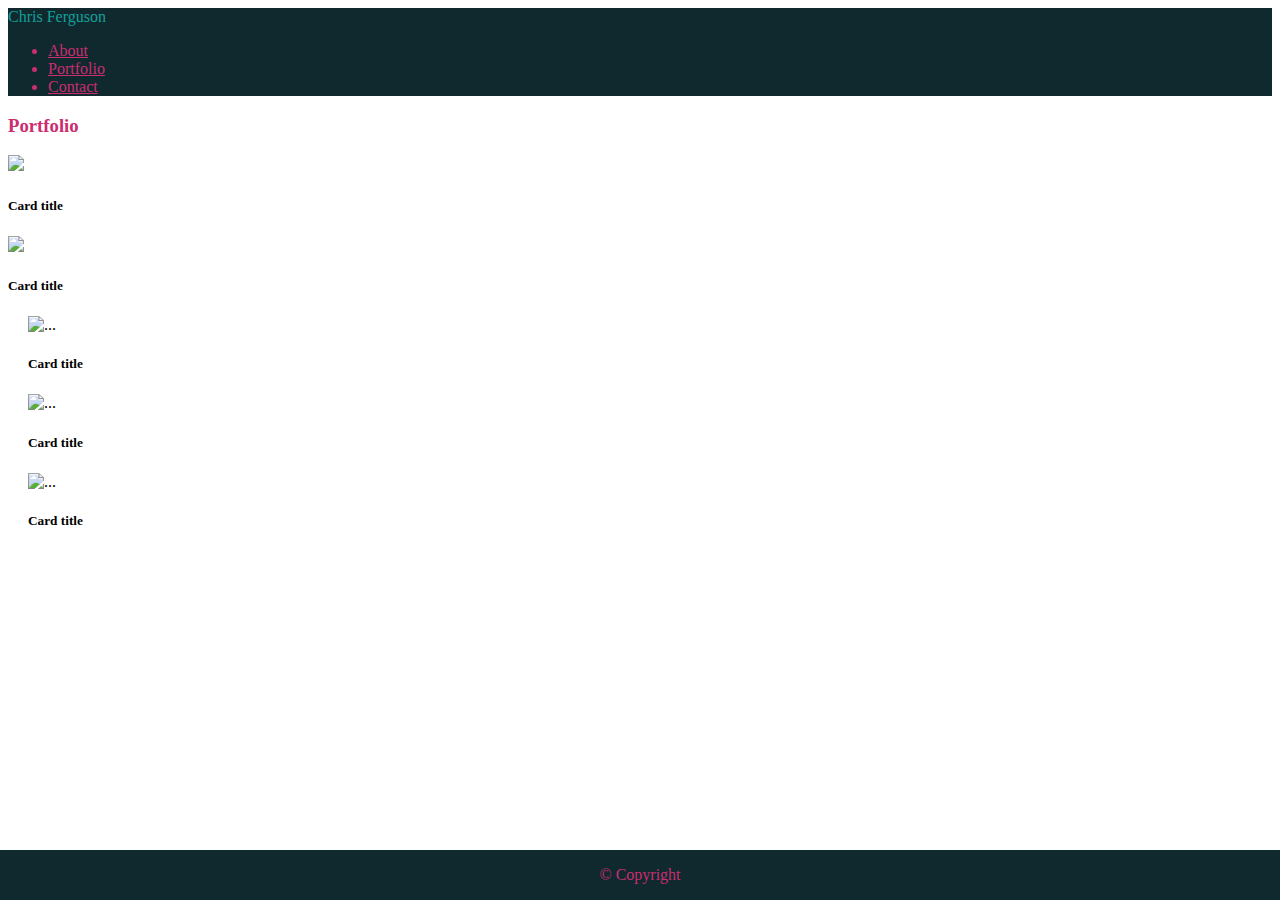
==== assets/portfolio.html @ f8ff4dbc "adding new items" ====
<!DOCTYPE html>
<html lang="en">

<head>
    <meta charset="UTF-8">
    <meta name="viewport" content="width=device-width, initial-scale=1.0">

    <!-- Bootstrap CSS -->
    <link rel="stylesheet" href="https://stackpath.bootstrapcdn.com/bootstrap/4.5.0/css/bootstrap.min.css"
        integrity="sha384-9aIt2nRpC12Uk9gS9baDl411NQApFmC26EwAOH8WgZl5MYYxFfc+NcPb1dKGj7Sk" crossorigin="anonymous">
    
    <link rel="stylesheet" href="style.css">
    
    <title>hw02portfolio</title>

</head>

<body>
    <nav class="navbar">
        <div class="name">Chris Ferguson</div>
        <ul class="nav justify-content-end">
            <li class="nav-item">
                <a class="nav-link active" href="../index.html">About</a>
            </li>

            <li class="nav-item">
                <a class="nav-link active" href="portfolio.html">Portfolio</a>
            </li>

            <li class="nav-item">
                <a class="nav-link active" href="contact.html">Contact</a>
            </li>
        </ul>

    </nav>

    <div class="wrapper">
        <div class="container">
            <div class="row">
                <div class="col">
                    <h3>Portfolio</h3>
                </div>
            </div>

            <div class="row">
                <div class="col-6">
                    <div class="card bg-dark text-white">
                        <img src="https://placehold.it/200x200" class="card-img">
                        <div class="card-img-overlay">
                            <h5 class="card-title">Card title</h5>
                        </div>
                    </div>
                </div>

                <div class="col-6">
                    <div class="card bg-dark text-white">
                        <img src="https://placehold.it/200x200" class="card-img">
                        <div class="card-img-overlay">
                            <h5 class="card-title">Card title</h5>
                        </div>
                    </div>
                </div>

                <div class="col-md-6">
                    <div class="card bg-dark text-white">
                        <img src="https://placehold.it/200x200" class="card-img" alt="...">
                        <div class="card-img-overlay">
                            <h5 class="card-title">Card title</h5>
                        </div>
                    </div>
                </div>

                <div class="col-md-6">
                    <div class="card bg-dark text-white">
                        <img src="https://placehold.it/200x200" class="card-img" alt="...">
                        <div class="card-img-overlay">
                            <h5 class="card-title">Card title</h5>
                        </div>
                    </div>
                </div>

                <div class="col-md-6">
                    <div class="card bg-dark text-white">
                        <img src="https://placehold.it/200x200" class="card-img" alt="...">
                        <div class="card-img-overlay">
                            <h5 class="card-title">Card title</h5>
                        </div>
                    </div>
                </div>
                
            </div>
        </div>
    </div>

    <footer class="navbar">
        <p class="text-center">
            &#169; Copyright
          </p>
      </footer>









    <!-- Optional JavaScript -->
    <!-- jQuery first, then Popper.js, then Bootstrap JS -->
    <script src="https://code.jquery.com/jquery-3.5.1.slim.min.js"
        integrity="sha384-DfXdz2htPH0lsSSs5nCTpuj/zy4C+OGpamoFVy38MVBnE+IbbVYUew+OrCXaRkfj"
        crossorigin="anonymous"></script>
    <script src="https://cdn.jsdelivr.net/npm/popper.js@1.16.0/dist/umd/popper.min.js"
        integrity="sha384-Q6E9RHvbIyZFJoft+2mJbHaEWldlvI9IOYy5n3zV9zzTtmI3UksdQRVvoxMfooAo"
        crossorigin="anonymous"></script>
    <script src="https://stackpath.bootstrapcdn.com/bootstrap/4.5.0/js/bootstrap.min.js"></script>
</body>

</html>
---- assets/style.css ----
nav.navbar {
    background-color: #0f292f;
    color: #cb2d6f;
}

.nav-link {
    color: #cb2d6f;
}

body {
    background: url(https://previews.123rf.com/images/monsitj/monsitj1709/monsitj170900059/94040748-programming-code-abstract-technology-background-of-software-developer-and-computer-script.jpg);
    background-size: cover;
    background-repeat: no-repeat;

}

footer.navbar {
    background-color: #0f292f;
    color: #cb2d6f;
    position: fixed;
    bottom: 0;
    left: 0;
    width: 100%;
    text-align: center;
}

.name {
    color: #14a098;
}

h3 {
    color: #cb2d6f;
}

.col-md-6 {
    margin:20px; 
}

form{
    margin: 20px;
}
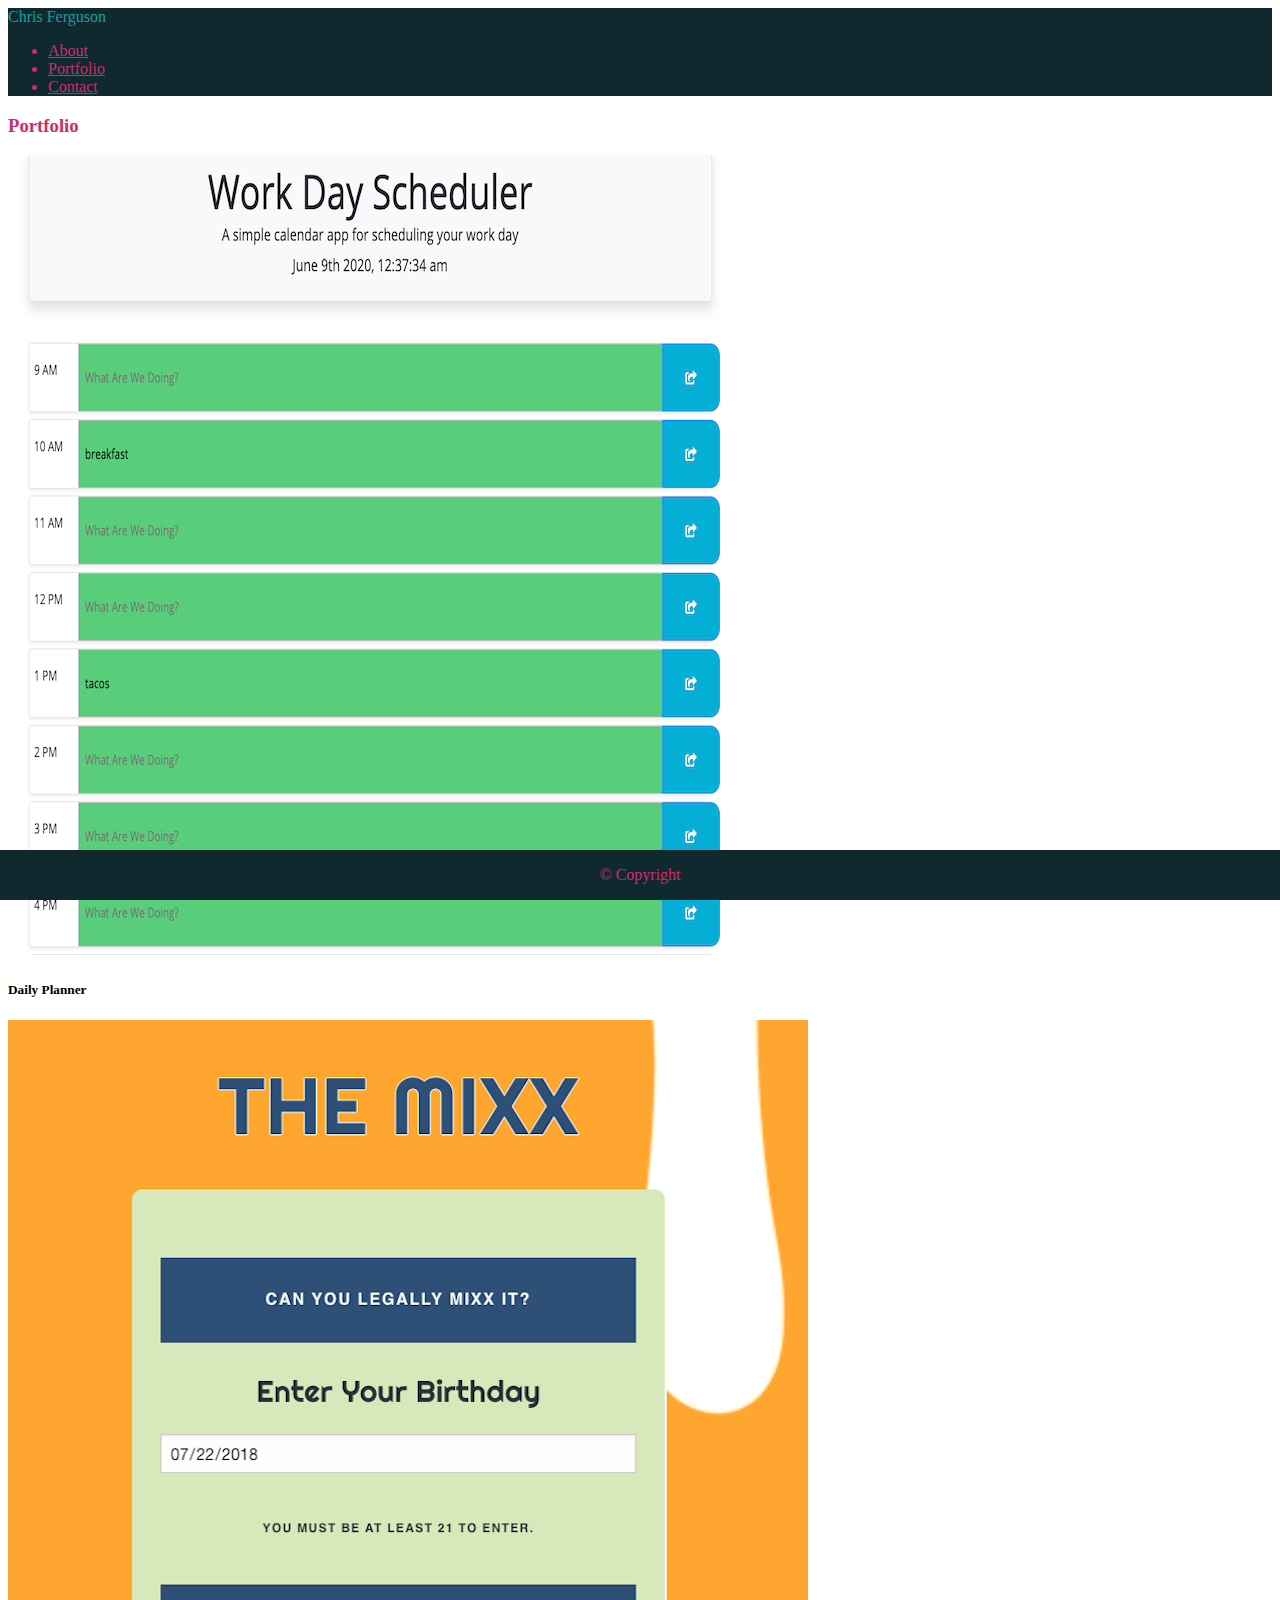
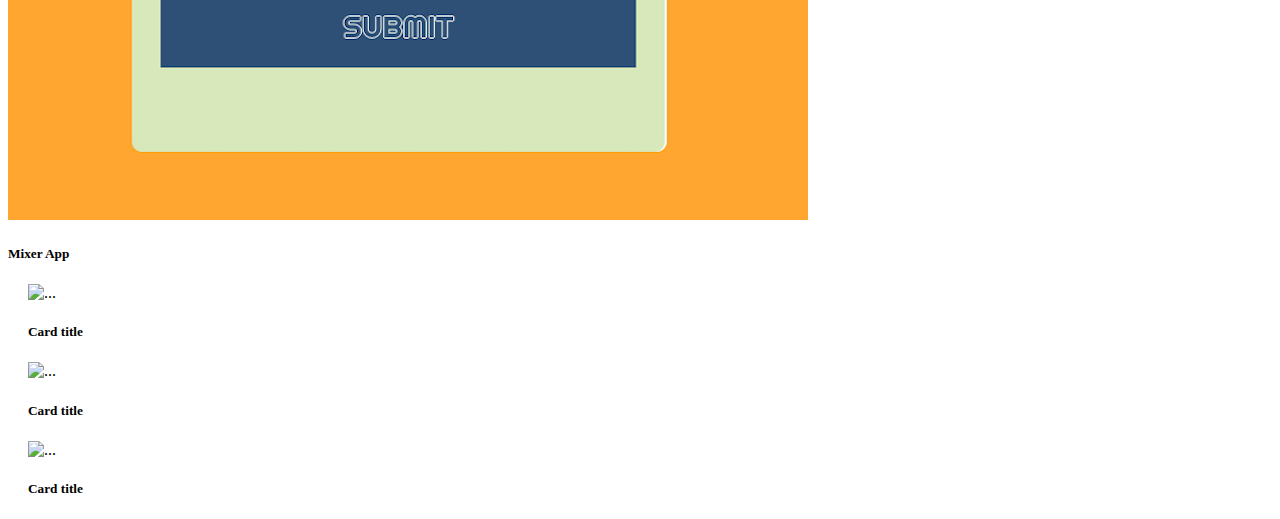
==== commit af11d87b: "new links and pictures" ====
--- a/assets/portfolio.html
+++ b/assets/portfolio.html
@@ -1,4 +1,3 @@
-  
 <!DOCTYPE html>
 <html lang="en">
 
@@ -45,19 +44,19 @@
 
             <div class="row">
                 <div class="col-6">
-                    <div class="card bg-dark text-white">
-                        <img src="https://placehold.it/200x200" class="card-img">
+                    <div class="card bg-dark text-black">
+                        <img src="dailyPlanner.png" class="card-img">
                         <div class="card-img-overlay">
-                            <h5 class="card-title">Card title</h5>
+                            <h5 class="card-title">Daily Planner</h5>
                         </div>
                     </div>
                 </div>
 
                 <div class="col-6">
                     <div class="card bg-dark text-white">
-                        <img src="https://placehold.it/200x200" class="card-img">
+                        <img src="mixerApp.png" class="card-img">
                         <div class="card-img-overlay">
-                            <h5 class="card-title">Card title</h5>
+                            <h5 class="card-title">Mixer App</h5>
                         </div>
                     </div>
                 </div>
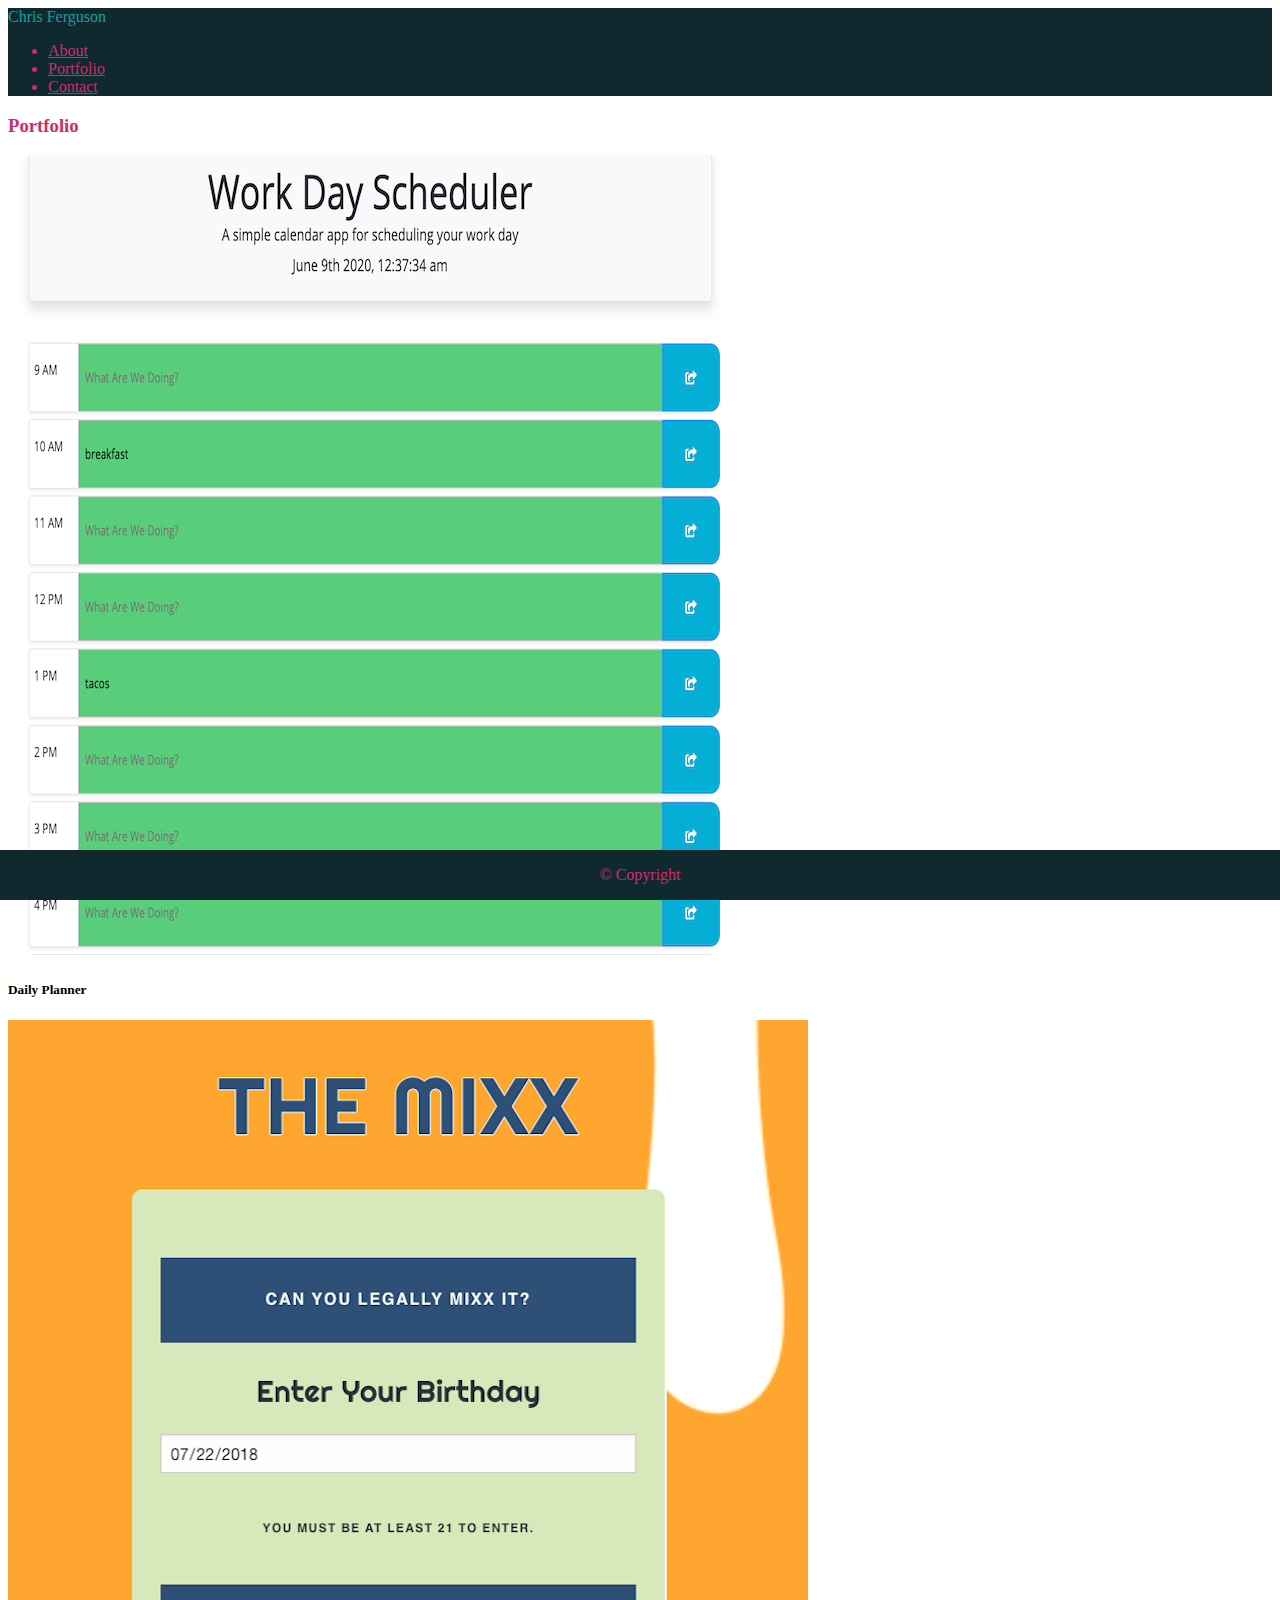
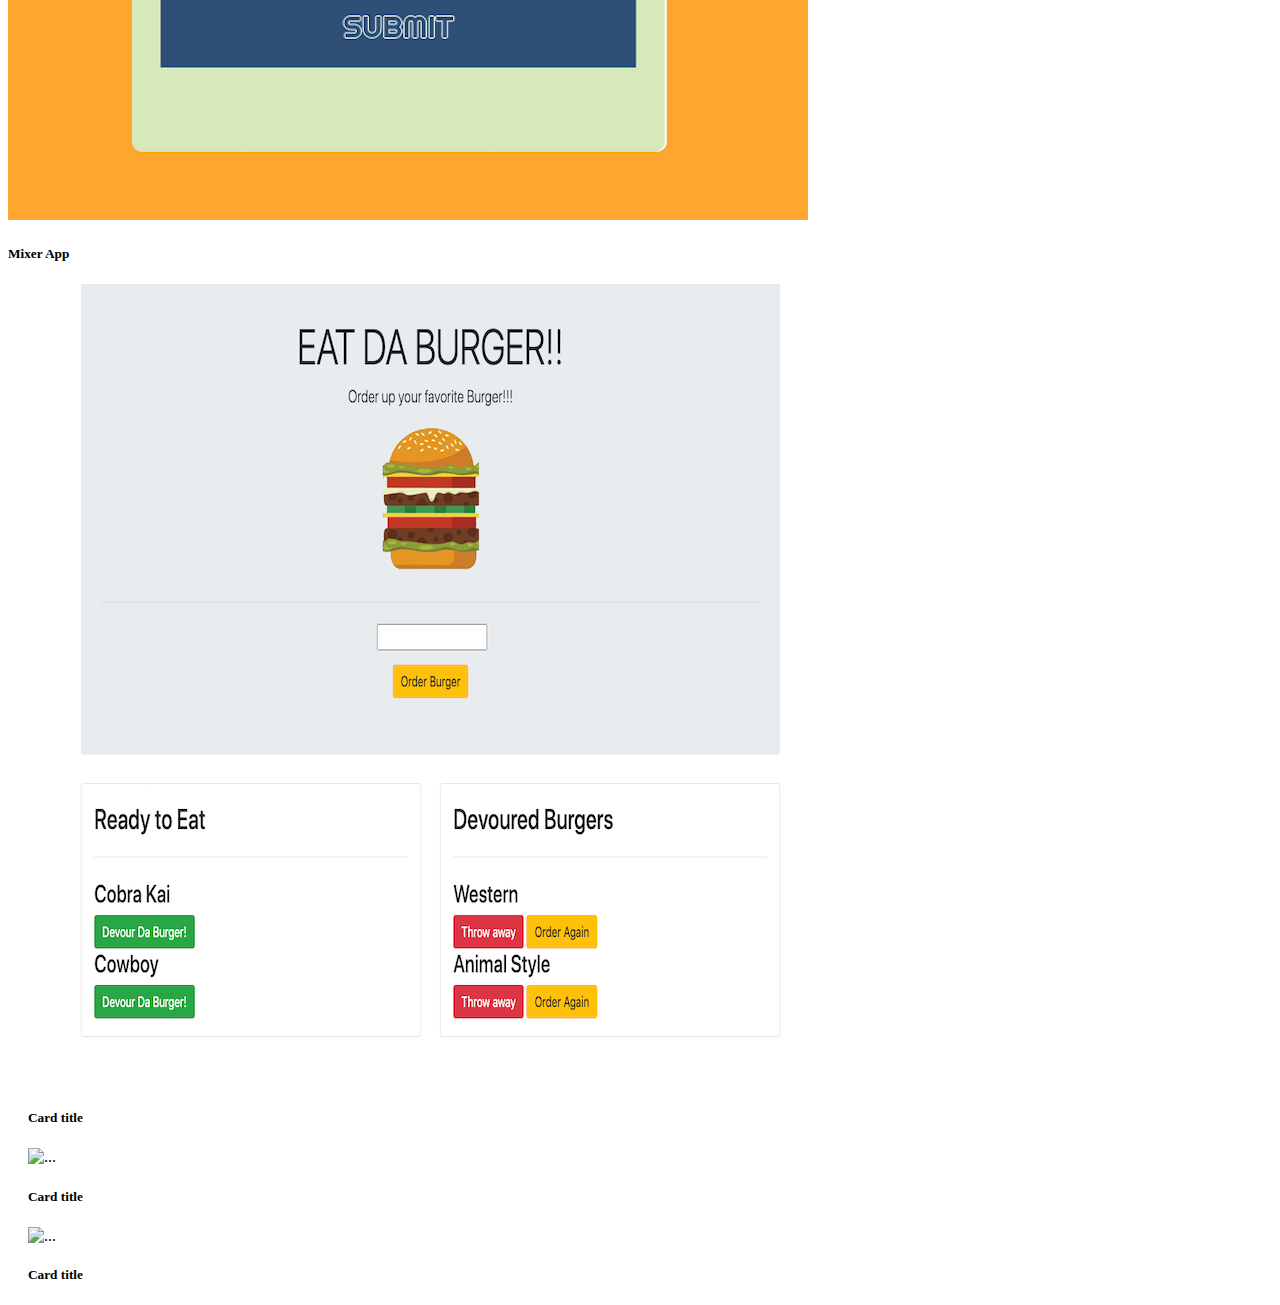
==== commit 6255f142: "added burger to port pictures" ====
--- a/assets/portfolio.html
+++ b/assets/portfolio.html
@@ -63,7 +63,7 @@
 
                 <div class="col-md-6">
                     <div class="card bg-dark text-white">
-                        <img src="https://placehold.it/200x200" class="card-img" alt="...">
+                        <img src="eatDaBurger.png" class="card-img" alt="...">
                         <div class="card-img-overlay">
                             <h5 class="card-title">Card title</h5>
                         </div>
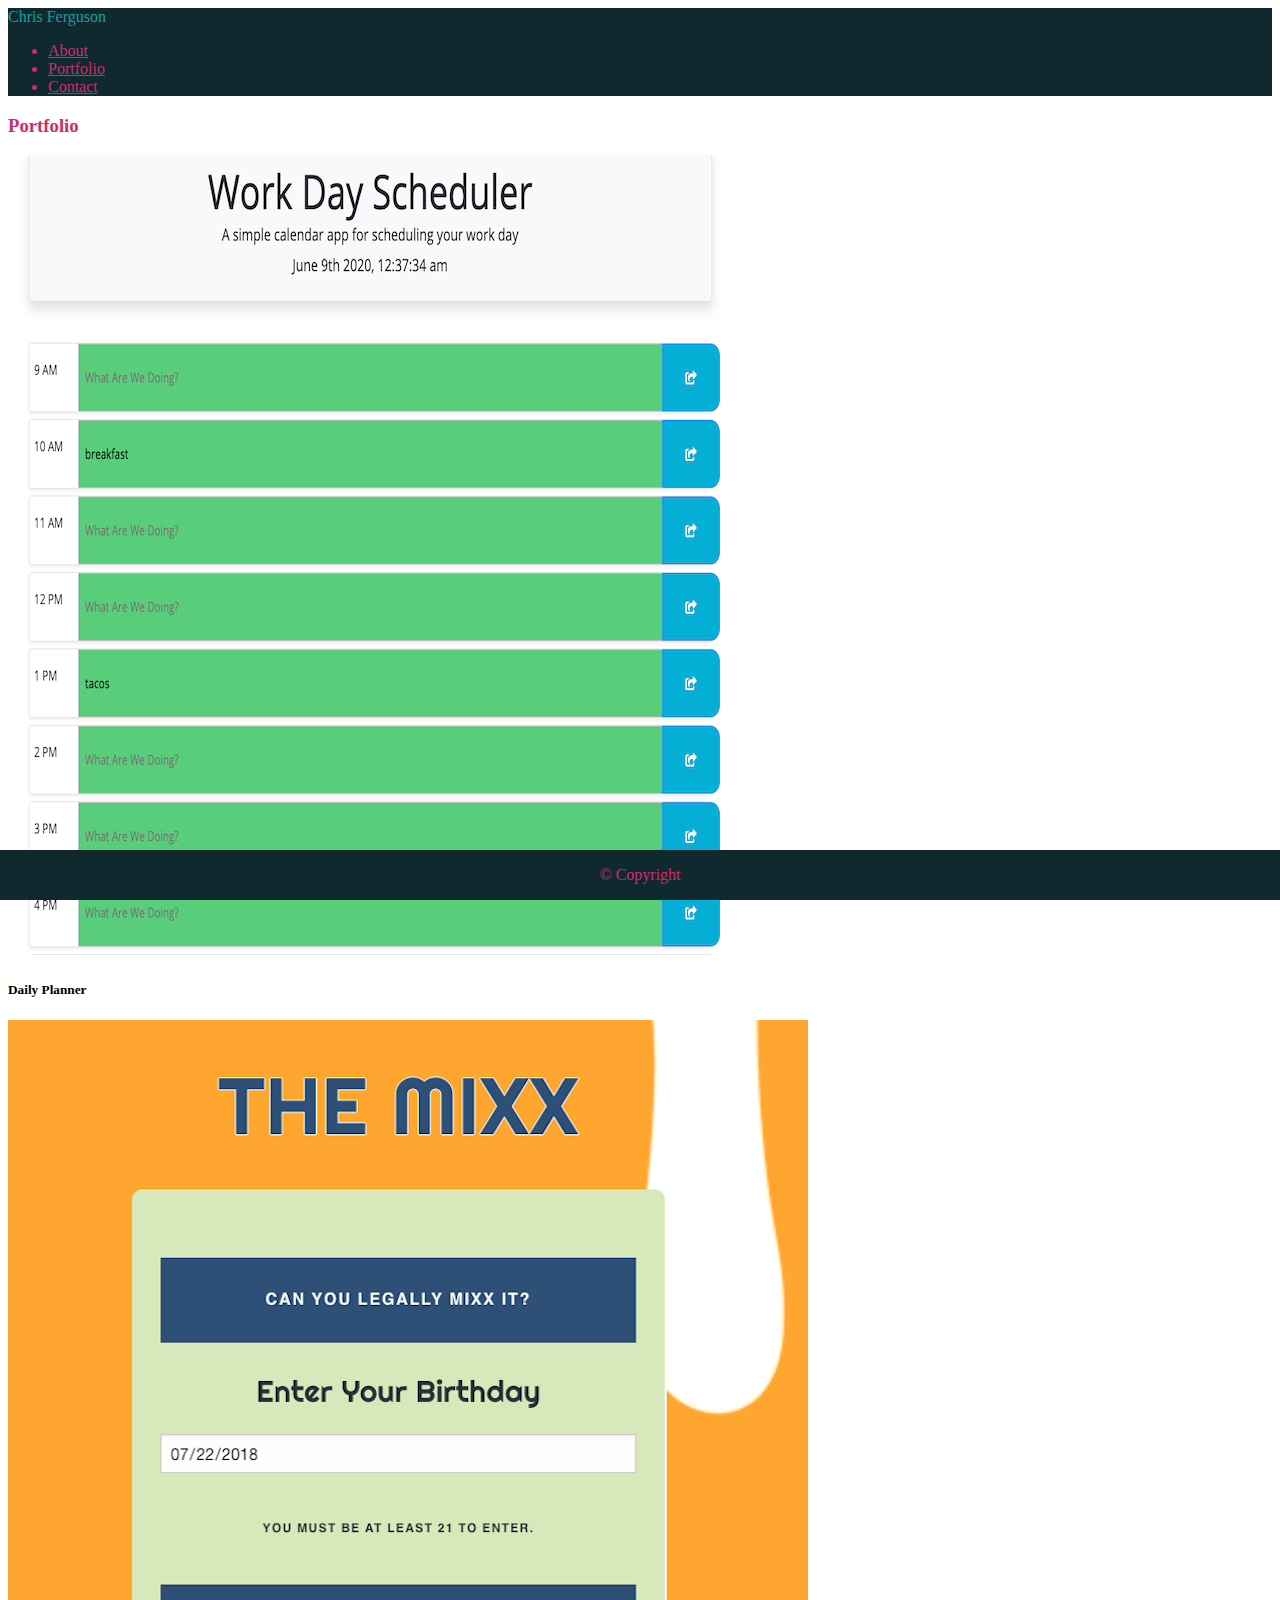
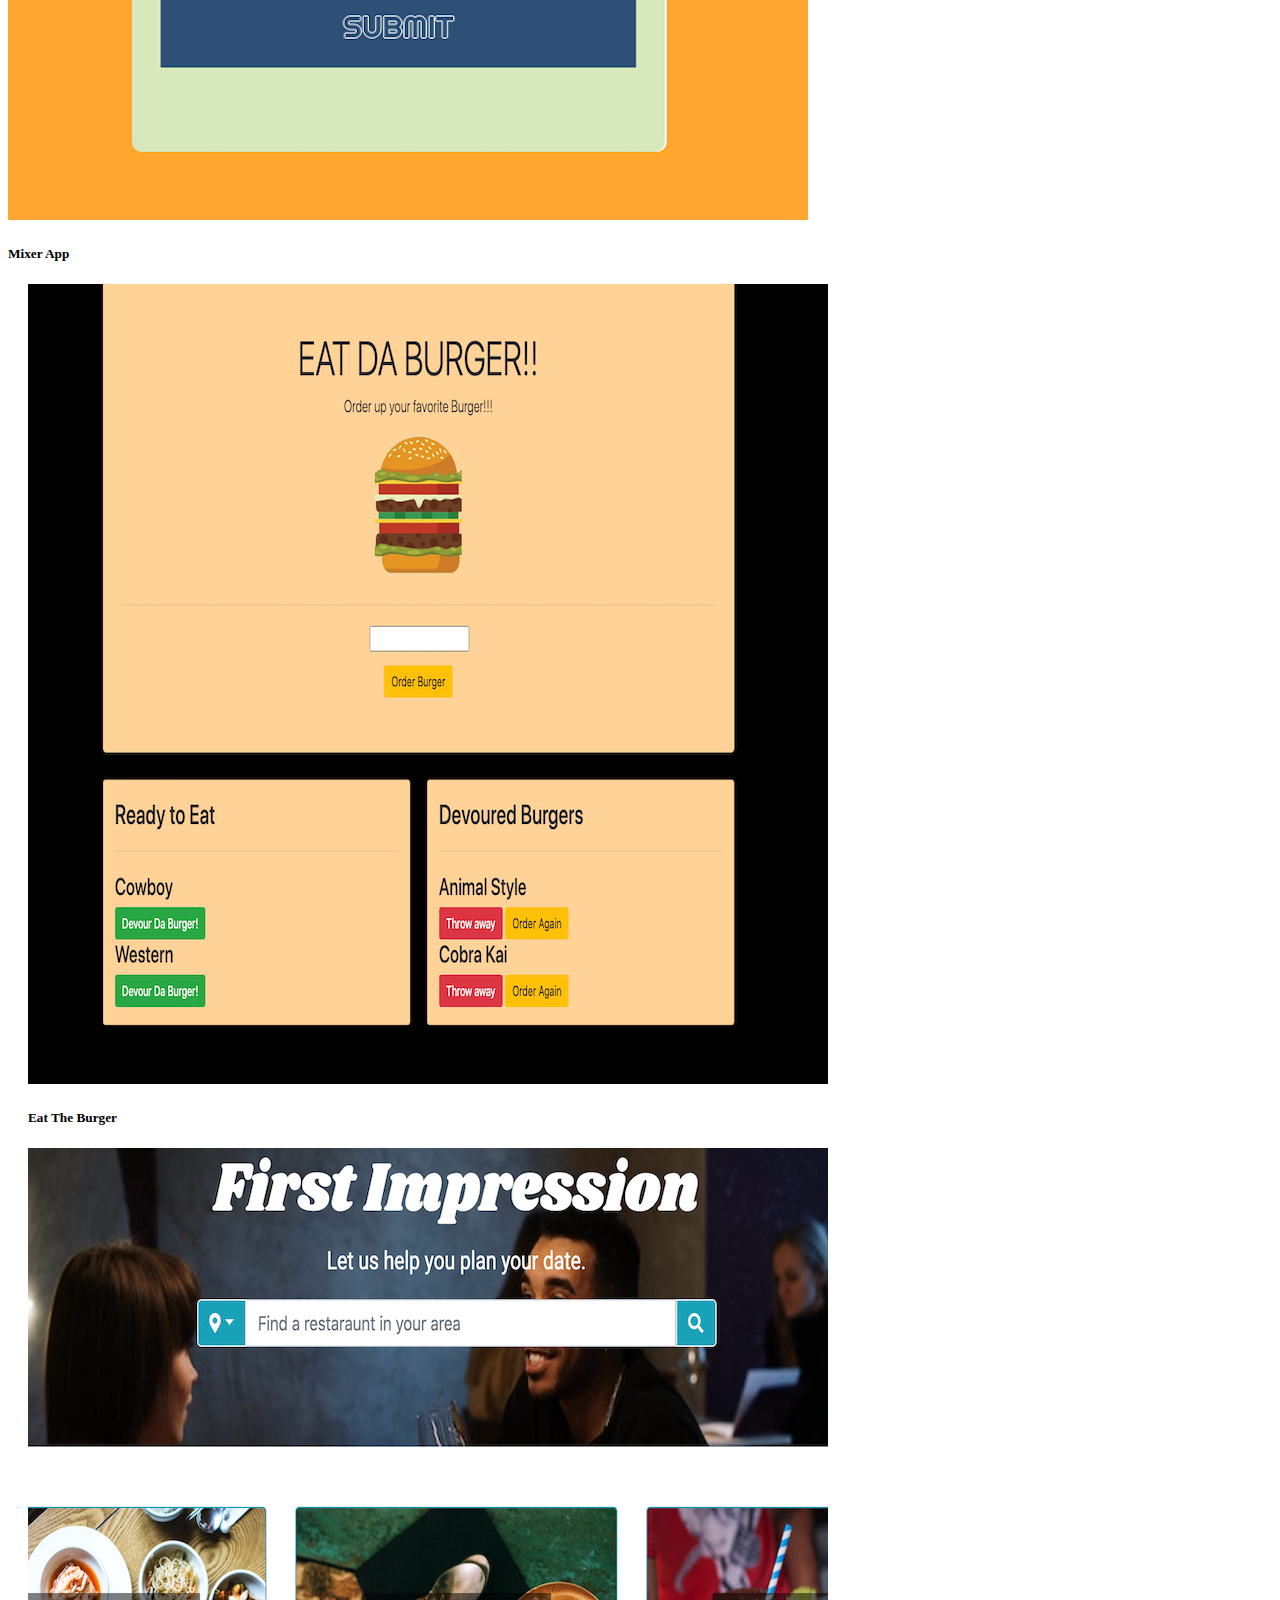
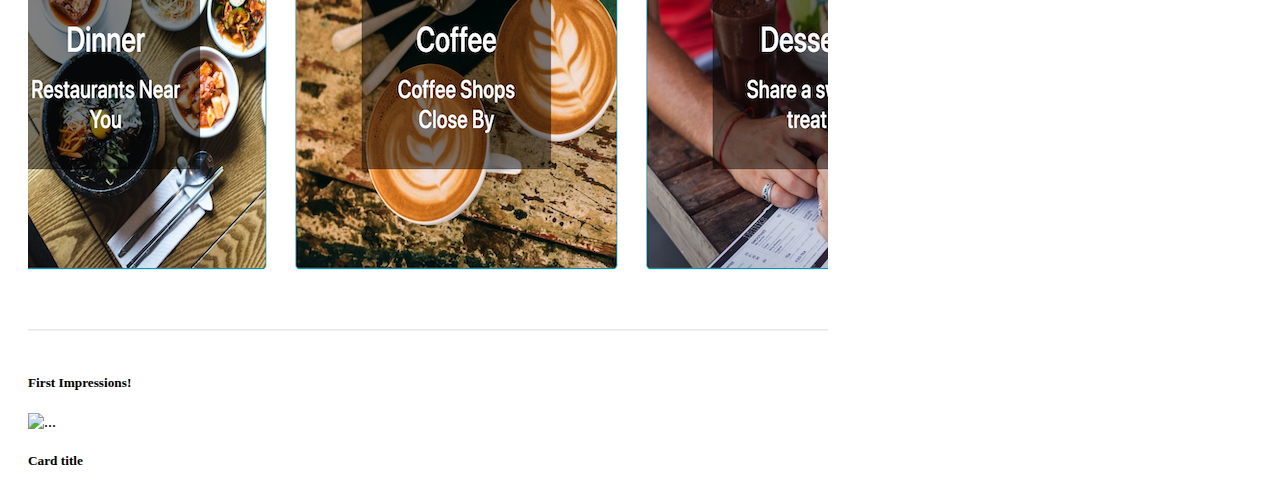
==== commit 9b362f5d: "updated with links to projects" ====
--- a/assets/portfolio.html
+++ b/assets/portfolio.html
@@ -47,7 +47,7 @@
                     <div class="card bg-dark text-black">
                         <img src="dailyPlanner.png" class="card-img">
                         <div class="card-img-overlay">
-                            <h5 class="card-title">Daily Planner</h5>
+                            <h5 href="https://cfergus7.github.io/hw05/" class="card-title">Daily Planner</h5>
                         </div>
                     </div>
                 </div>
@@ -56,7 +56,7 @@
                     <div class="card bg-dark text-white">
                         <img src="mixerApp.png" class="card-img">
                         <div class="card-img-overlay">
-                            <h5 class="card-title">Mixer App</h5>
+                            <h5 href="https://cfergus7.github.io/Mixer/" class="card-title">Mixer App</h5>
                         </div>
                     </div>
                 </div>
@@ -65,7 +65,16 @@
                     <div class="card bg-dark text-white">
                         <img src="eatDaBurger.png" class="card-img" alt="...">
                         <div class="card-img-overlay">
-                            <h5 class="card-title">Card title</h5>
+                            <h5 href="https://arcane-wave-57289.herokuapp.com/" class="card-title">Eat The Burger</h5>
+                        </div>
+                    </div>
+                </div>
+
+                <div class="col-md-6">
+                    <div class="card bg-dark text-white">
+                        <img src="firstImpression.png" class="card-img" alt="...">
+                        <div class="card-img-overlay">
+                            <h5 class="card-title">First Impressions!</h5>
                         </div>
                     </div>
                 </div>
@@ -74,16 +83,7 @@
                     <div class="card bg-dark text-white">
                         <img src="https://placehold.it/200x200" class="card-img" alt="...">
                         <div class="card-img-overlay">
-                            <h5 class="card-title">Card title</h5>
-                        </div>
-                    </div>
-                </div>
-
-                <div class="col-md-6">
-                    <div class="card bg-dark text-white">
-                        <img src="https://placehold.it/200x200" class="card-img" alt="...">
-                        <div class="card-img-overlay">
-                            <h5 class="card-title">Card title</h5>
+                            <h5 href="" class="card-title">Card title</h5>
                         </div>
                     </div>
                 </div>
@@ -95,8 +95,8 @@
     <footer class="navbar">
         <p class="text-center">
             &#169; Copyright
-          </p>
-      </footer>
+        </p>
+    </footer>
 
 
 
